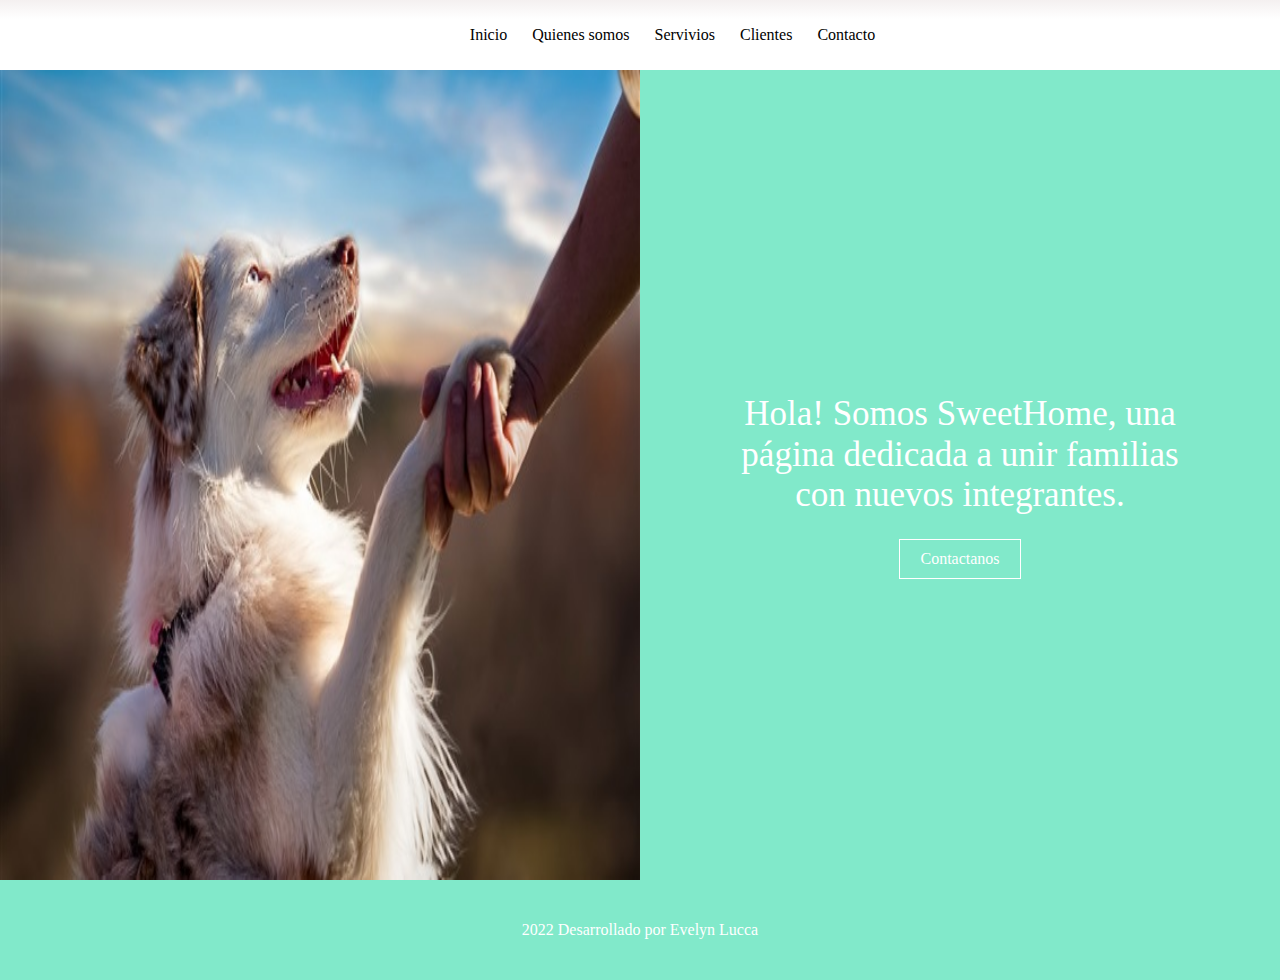
==== index.html @ cc55df83 "first class" ====
<!DOCTYPE html>
<html lang="en">
<head>
    <meta charset="UTF-8">
    <meta http-equiv="X-UA-Compatible" content="IE=edge">
    <meta name="viewport" content="width=device-width, initial-scale=1.0">

    <!--IMPORTAR CSS-->
    <link rel="stylesheet" href="normalize.css">
    <link rel="stylesheet" href="styleNav.css">
    <link rel="stylesheet" href="styleHero.css">
    <link rel="stylesheet" href="styleFooter.css">
    <!---->

    <title>SweetHome</title>
</head>
<body>
    <header>
        <nav class="nav">
            <ul class="nav_ul">
                <li>Inicio</li>
                <li>Quienes somos</li>
                <li>Servivios</li>
                <li>Clientes</li>
                <li>Contacto</li>
            </ul>
        </nav>
    </header>

    <main>
        <div class="heroContainer">
            <div class="hero_img">
                <img src="./img/heroImg.jpg" alt="">
            </div>

            <div class="hero_h1">
                <h1>Hola! Somos SweetHome, una página dedicada a unir familias con nuevos integrantes. </h1>
                <button>
                    <a href="http://" target="_blank" rel="noopener noreferrer">Contactanos</a>
                </button>
            </div>
        </div>
    </main>

    <footer>
        <p>2022 Desarrollado por Evelyn Lucca</p>
    </footer>
</body>
</html>
---- styleNav.css ----
.nav{
    width: 100%;
    height: 70px;
    background: rgb(244, 240, 240);
    background: linear-gradient(180deg, rgba(244, 240, 240, 1) 0%, rgba(255, 255, 255, 1) 27%);
    display: flex;
    align-items: center;
    justify-content: center;
}

.nav .nav_ul{
    list-style: none;
    display: flex;
}
.nav .nav_ul li{
    margin-left: 25px;
    transition: all 0.5s;

}
.nav .nav_ul li:hover{
    color: lightskyblue;
    cursor: pointer;
}
---- styleHero.css ----
.heroContainer{
    display: flex;
    height: 90vh;
}

.heroContainer .hero_img{
    width: 50%;
    height: 100%;
}

.heroContainer .hero_img img{
    width: 100%;
    height: 100%;
}

.heroContainer .hero_h1{
    width: 50%;
    display: flex;
    flex-direction: column;
    align-items: center;
    justify-content: center;
    background-color:rgb(129, 233, 202);
    color: white;
}

.heroContainer .hero_h1 h1{
    width: 75%;
    font-weight: 200;
    font-size: 35px;
    text-align: center;
}
.heroContainer .hero_h1 button{
    background-color: transparent;
    padding: 10px 20px;
    border: none;
    border: 1px solid white;
    transition: all 0.5s;
    cursor:pointer;
}

.heroContainer .hero_h1 button:hover{
    background-color: rgba(255, 255, 255, 0.251);
}

.heroContainer .hero_h1 button a{
    text-decoration: none;
    color: white;
}
---- styleFooter.css ----
footer{
    background-color: rgb(129, 233, 202);
    width: 100%;
    height: 100px;
    position: relative;
    bottom: 0;
    display: flex;
    align-items: center;
    justify-content: center;
    color: rgb(255, 255, 255);

}
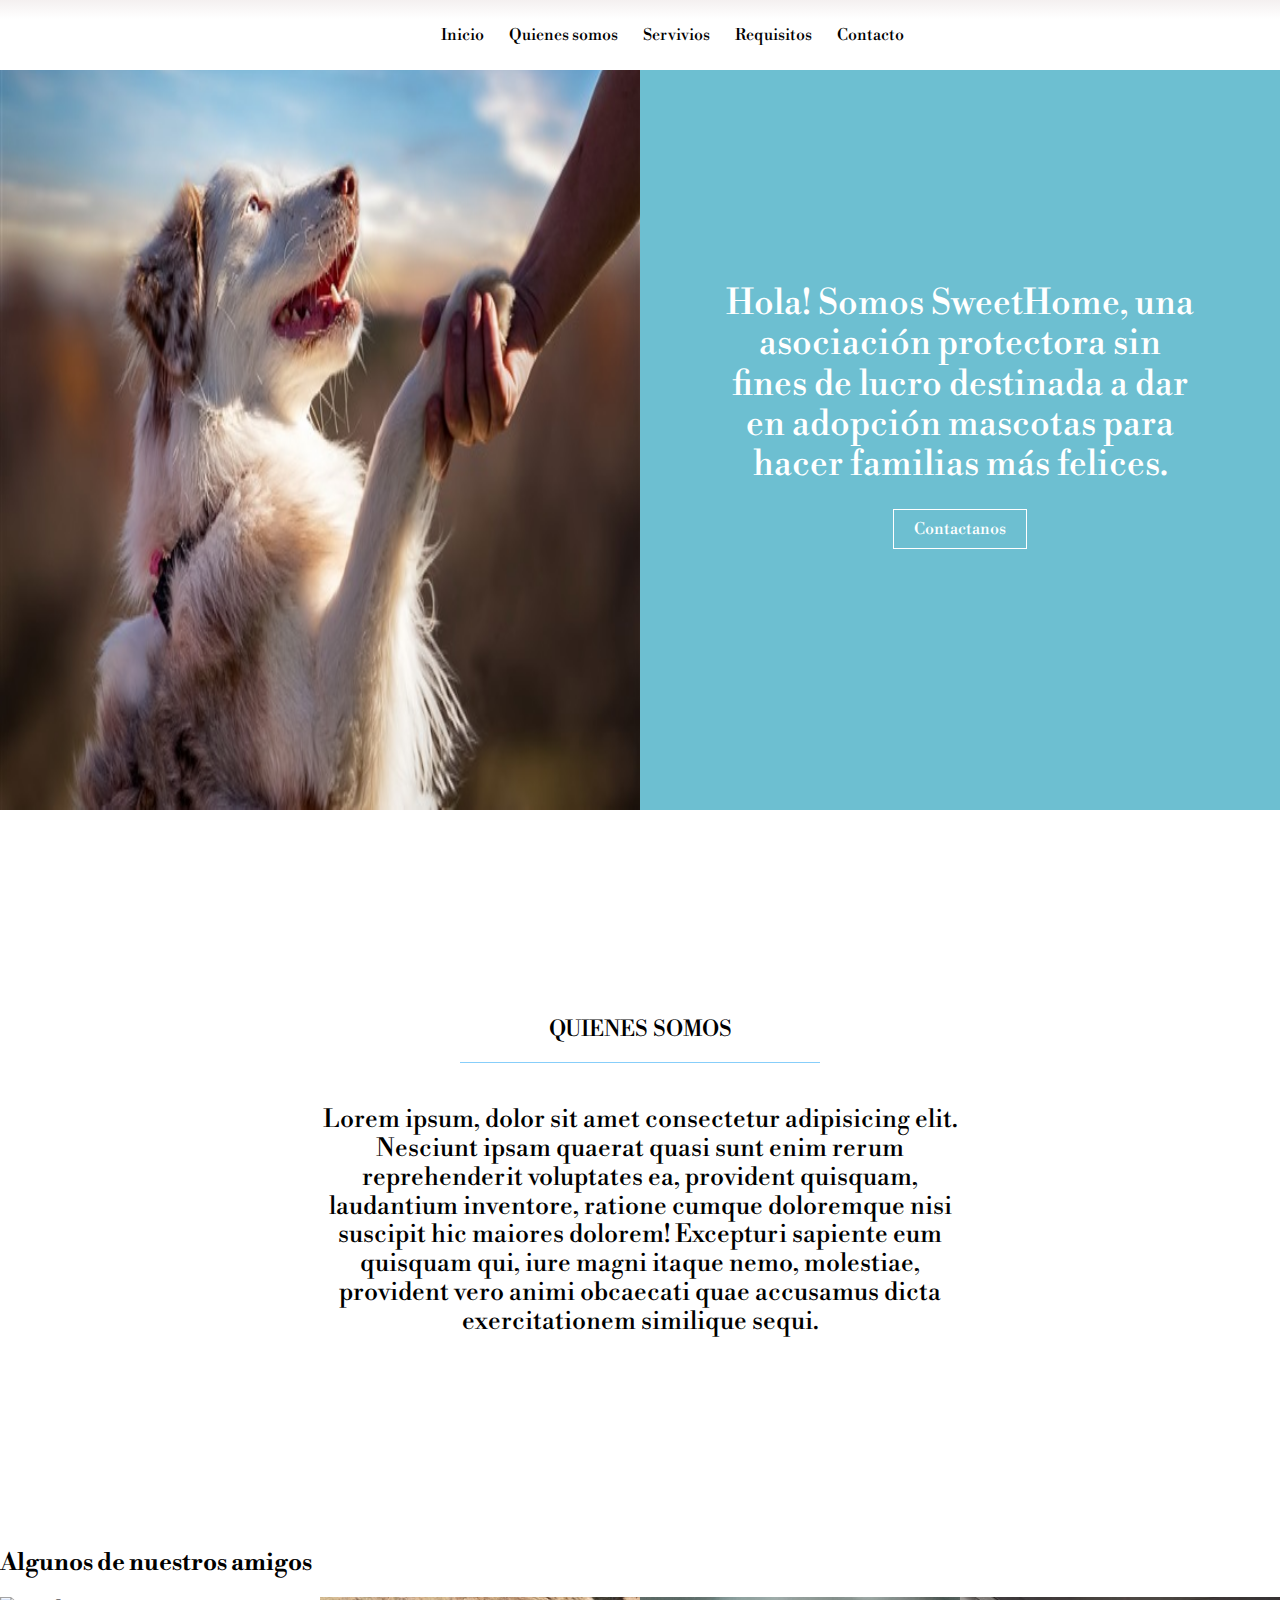
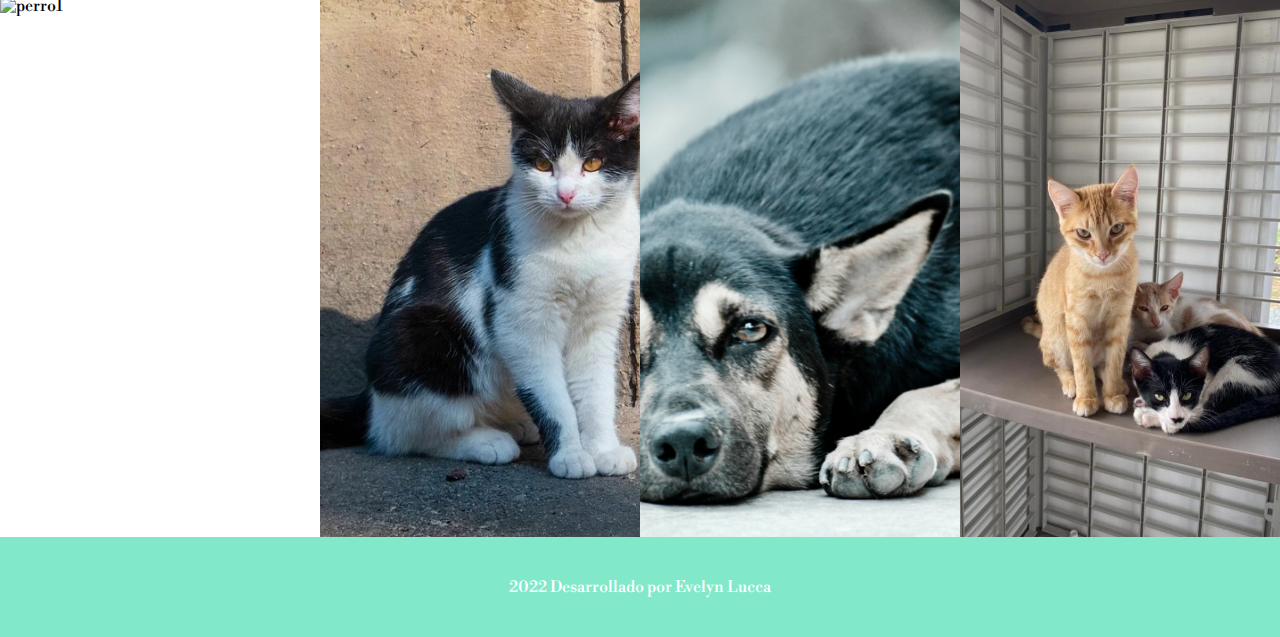
==== commit 397f6539: "class 2" ====
--- a/index.html
+++ b/index.html
@@ -1,49 +1,93 @@
 <!DOCTYPE html>
 <html lang="en">
-<head>
-    <meta charset="UTF-8">
-    <meta http-equiv="X-UA-Compatible" content="IE=edge">
-    <meta name="viewport" content="width=device-width, initial-scale=1.0">
+  <head>
+    <meta charset="UTF-8" />
+    <meta http-equiv="X-UA-Compatible" content="IE=edge" />
+    <meta name="viewport" content="width=device-width, initial-scale=1.0" />
 
     <!--IMPORTAR CSS-->
-    <link rel="stylesheet" href="normalize.css">
-    <link rel="stylesheet" href="styleNav.css">
-    <link rel="stylesheet" href="styleHero.css">
-    <link rel="stylesheet" href="styleFooter.css">
+    <link rel="stylesheet" href="normalize.css" />
+    <link rel="stylesheet" href="styleNav.css" />
+    <link rel="stylesheet" href="styleHero.css" />
+    <link rel="stylesheet" href="styleFooter.css" />
+    <link rel="stylesheet" href="styleQuienesSomos.css"/>
+    <link rel="stylesheet" href="styleSectionMascotas.css">
     <!---->
 
+    <!-- IMPORTAR FUENTE -->
+    <link rel="preconnect" href="https://fonts.googleapis.com">
+    <link rel="preconnect" href="https://fonts.gstatic.com" crossorigin>
+    <link href="https://fonts.googleapis.com/css2?family=Lato:wght@100&family=Libre+Bodoni:ital,wght@0,400;0,500;1,400&family=Roboto:wght@100&display=swap" rel="stylesheet">
+    <!---->
     <title>SweetHome</title>
-</head>
-<body>
+  </head>
+  <body>
     <header>
-        <nav class="nav">
-            <ul class="nav_ul">
-                <li>Inicio</li>
-                <li>Quienes somos</li>
-                <li>Servivios</li>
-                <li>Clientes</li>
-                <li>Contacto</li>
-            </ul>
-        </nav>
+      <nav class="nav">
+        <ul class="nav_ul">
+          <li><a href="#inicio">Inicio</a></li>
+          <li><a href="#quienes_somos">Quienes somos</a></li>
+          <li><a href="">Servivios</a></li>
+          <li><a href="">Requisitos</a> </li>
+          <li><a href="">Contacto</a> </li>
+        </ul>
+      </nav>
     </header>
 
     <main>
+      <section id="inicio">
         <div class="heroContainer">
-            <div class="hero_img">
-                <img src="./img/heroImg.jpg" alt="">
+          <div class="hero_img">
+            <img src="./img/heroImg.jpg" alt="" />
+          </div>
+
+          <div class="hero_h1">
+            <h1>
+              Hola! Somos SweetHome, una asociación protectora sin fines de
+              lucro destinada a dar en adopción mascotas para hacer familias más
+              felices.
+            </h1>
+
+            <a href="http://" target="_blank" rel="noopener noreferrer"
+              >Contactanos</a
+            >
+          </div>
+        </div>
+      </section>
+
+      <section id="quienes_somos">
+        <div>
+            <div class="h2">
+               <h2>Quienes somos</h2>
             </div>
-
-            <div class="hero_h1">
-                <h1>Hola! Somos SweetHome, una página dedicada a unir familias con nuevos integrantes. </h1>
-                <button>
-                    <a href="http://" target="_blank" rel="noopener noreferrer">Contactanos</a>
-                </button>
-            </div>
+          <p>
+            Lorem ipsum, dolor sit amet consectetur adipisicing elit. Nesciunt
+            ipsam quaerat quasi sunt enim rerum reprehenderit voluptates ea,
+            provident quisquam, laudantium inventore, ratione cumque doloremque
+            nisi suscipit hic maiores dolorem! Excepturi sapiente eum quisquam
+            qui, iure magni itaque nemo, molestiae, provident vero animi
+            obcaecati quae accusamus dicta exercitationem similique sequi.
+          </p>
         </div>
+      </section>
+      
+      <section id="img">
+        <div>
+          <h2>Algunos de nuestros amigos</h2>
+        </div>
+        <div class="div_img">
+          <img src="./img/perro1.png" alt="perro1">
+          <img src="./img/gato.jpg" alt="gato1">
+          <img src="./img/perro5.png" alt="perro2">
+          <img src="img/gatos.jpeg" alt="gato2">
+        </div>
+       
+      </section>
+      
     </main>
 
     <footer>
-        <p>2022 Desarrollado por Evelyn Lucca</p>
+      <p>2022 Desarrollado por Evelyn Lucca</p>
     </footer>
-</body>
-</html>+  </body>
+</html>
--- a/styleNav.css
+++ b/styleNav.css
@@ -6,6 +6,8 @@
     display: flex;
     align-items: center;
     justify-content: center;
+    position: fixed;
+    top: 0;
 }
 
 .nav .nav_ul{
@@ -14,10 +16,17 @@
 }
 .nav .nav_ul li{
     margin-left: 25px;
-    transition: all 0.5s;
 
 }
-.nav .nav_ul li:hover{
+
+.nav .nav_ul li a{
+    text-decoration: none;
+    color: inherit;
+    transition: all 0.5s;
+}
+
+.nav .nav_ul li a:hover{
+    font-size: 20px;
     color: lightskyblue;
     cursor: pointer;
 }--- a/styleHero.css
+++ b/styleHero.css
@@ -19,7 +19,7 @@
     flex-direction: column;
     align-items: center;
     justify-content: center;
-    background-color:rgb(129, 233, 202);
+    background-color:rgb(109, 191, 209);
     color: white;
 }
 
@@ -29,20 +29,30 @@
     font-size: 35px;
     text-align: center;
 }
-.heroContainer .hero_h1 button{
+/* .heroContainer .hero_h1 button{
     background-color: transparent;
     padding: 10px 20px;
     border: none;
     border: 1px solid white;
     transition: all 0.5s;
     cursor:pointer;
+} */
+
+.heroContainer .hero_h1 a:hover{
+    background-color: white;
+    color: rgb(109, 191, 209);
+    box-shadow: 0 12px 16px 0 rgba(0, 0, 0, 0.24),
+    0 17px 50px 0 rgba(0, 0, 0, 0.19);
+
 }
 
-.heroContainer .hero_h1 button:hover{
-    background-color: rgba(255, 255, 255, 0.251);
-}
-
-.heroContainer .hero_h1 button a{
+.heroContainer .hero_h1 a{
     text-decoration: none;
     color: white;
+    background-color: transparent;
+    padding: 10px 20px;
+    border: none;
+    border: 1px solid white;
+    transition: all 0.5s;
+    cursor:pointer;
 }--- a/styleQuienesSomos.css
+++ b/styleQuienesSomos.css
@@ -0,0 +1,34 @@
+#quienes_somos{
+    height: 80vh;
+    width: 100%;
+    display: flex;
+    align-items: center;
+    justify-content: center;
+}
+#quienes_somos div{
+    width: 50%;
+}
+
+#quienes_somos div .h2{
+width: 100%;
+display: flex;
+align-items: center;
+justify-content: center;
+}
+
+
+#quienes_somos div .h2 h2{
+    font-size: 22px;
+    font-weight: 200;
+    text-transform: uppercase;
+    border-bottom: 1px solid lightskyblue;
+    width: 50%;
+    text-align: center;
+    padding: 20px;
+}
+
+#quienes_somos div p{
+    font-size: 25px;
+    text-align: center;
+}
+
--- a/styleSectionMascotas.css
+++ b/styleSectionMascotas.css
@@ -0,0 +1,9 @@
+#img .div_img{
+    width: 100%;
+    height: 60vh;
+    display: flex;
+}
+#img .div_img img{
+    width: 25%;
+    object-fit: cover;
+}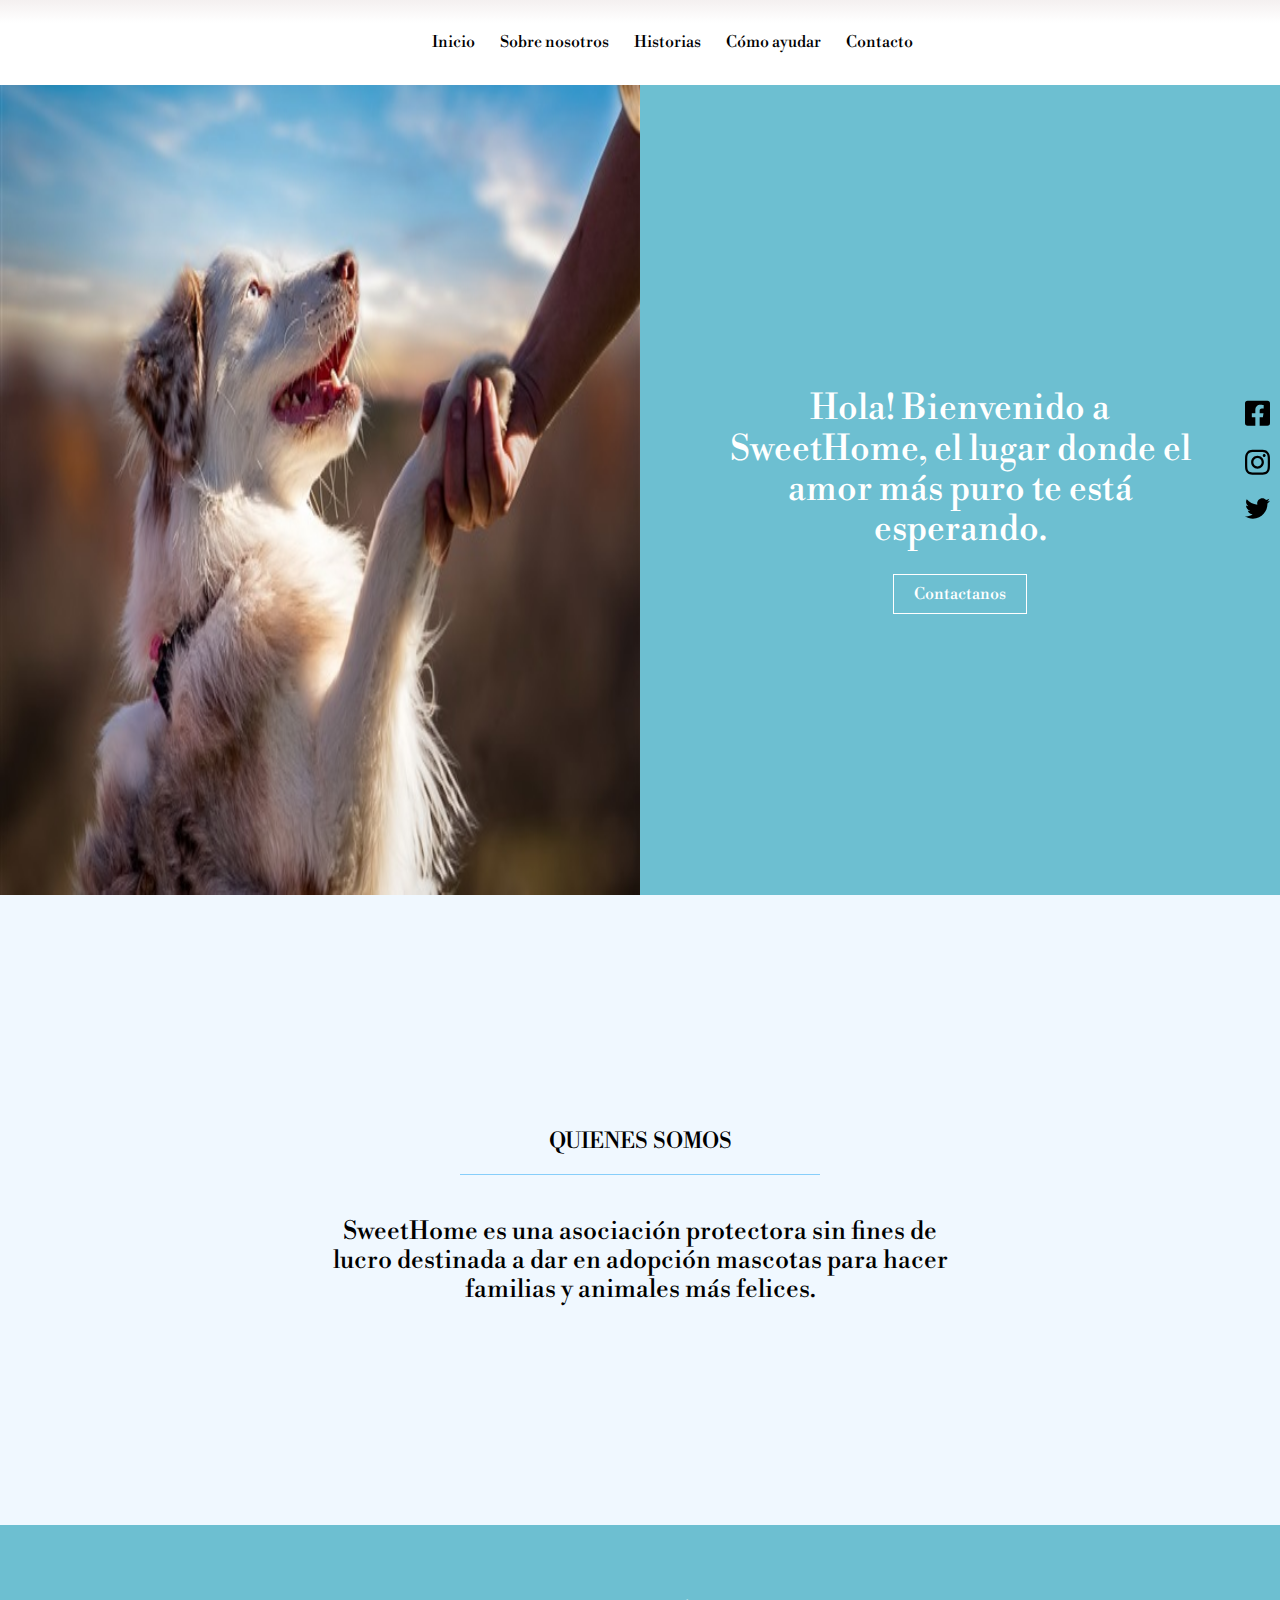
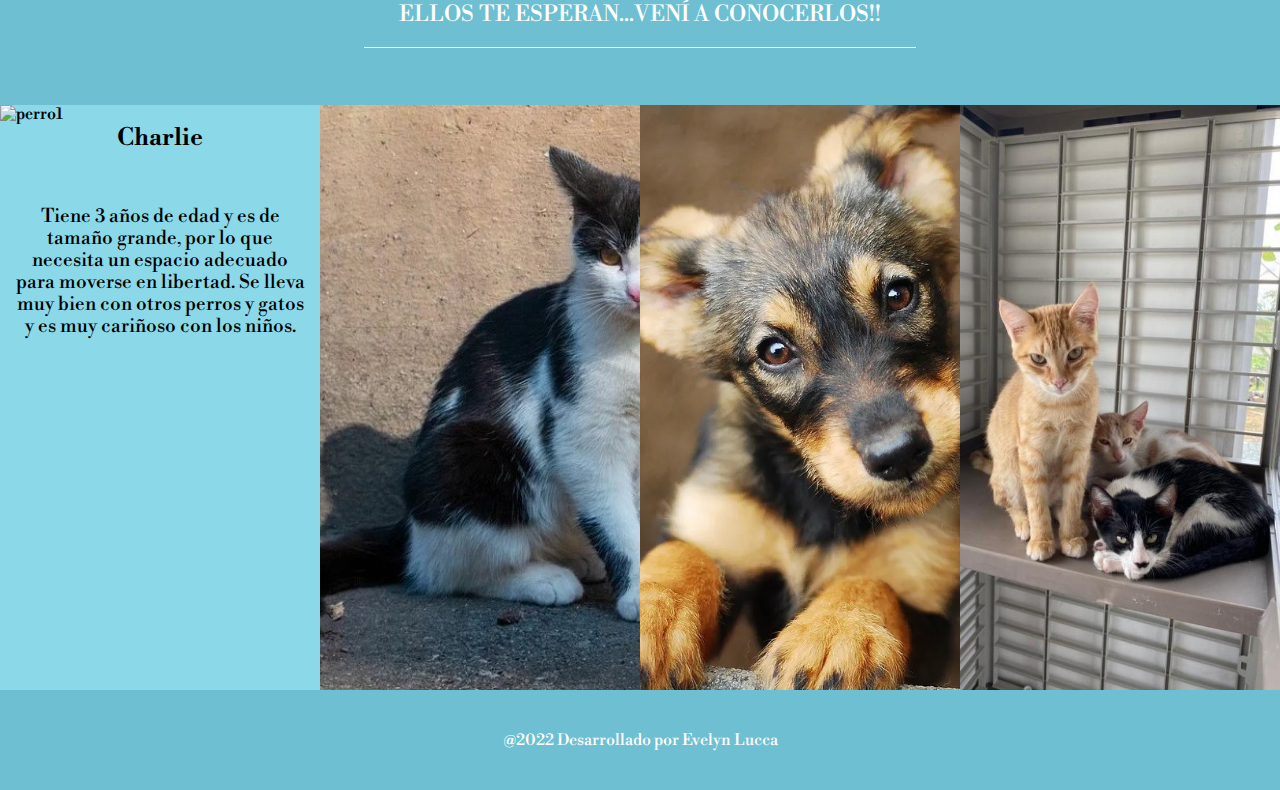
==== commit 45c93576: "responsive home" ====
--- a/index.html
+++ b/index.html
@@ -1,18 +1,25 @@
 <!DOCTYPE html>
-<html lang="en">
+<html lang="es">
   <head>
-    <meta charset="UTF-8" />
-    <meta http-equiv="X-UA-Compatible" content="IE=edge" />
-    <meta name="viewport" content="width=device-width, initial-scale=1.0" />
+    <meta charset="UTF-8" >
+    <meta http-equiv="X-UA-Compatible" content="IE=edge">
+    <meta name="viewport" content="width=device-width, initial-scale=1.0">
 
     <!--IMPORTAR CSS-->
-    <link rel="stylesheet" href="normalize.css" />
-    <link rel="stylesheet" href="styleNav.css" />
-    <link rel="stylesheet" href="styleHero.css" />
-    <link rel="stylesheet" href="styleFooter.css" />
-    <link rel="stylesheet" href="styleQuienesSomos.css"/>
-    <link rel="stylesheet" href="styleSectionMascotas.css">
-    <!---->
+    <link rel="stylesheet" href="./Styles/normalize.css" >
+    <link rel="stylesheet" href="./Styles/styleNav.css" >
+    <link rel="stylesheet" href="./Styles/styleRedes.css">
+    <link rel="stylesheet" href="./Styles/styleHero.css" >
+    <link rel="stylesheet" href="./Styles/styleFooter.css" >
+    <link rel="stylesheet" href="./Styles/styleQuienesSomos.css">
+    <link rel="stylesheet" href="./Styles/styleSectionImg.css">
+    <link rel="stylesheet" href="./Styles/styleSectionRequisitos.css">
+
+        <!--LINK FAVICON-->
+    <link rel="shortcut icon" href="./img/icono.png" type="image/x-icon">
+
+    <!--FONT AWESOME-->
+    <script src="https://kit.fontawesome.com/55575aacf2.js" crossorigin="anonymous"></script>
 
     <!-- IMPORTAR FUENTE -->
     <link rel="preconnect" href="https://fonts.googleapis.com">
@@ -21,73 +28,117 @@
     <!---->
     <title>SweetHome</title>
   </head>
+
   <body>
     <header>
       <nav class="nav">
         <ul class="nav_ul">
           <li><a href="#inicio">Inicio</a></li>
-          <li><a href="#quienes_somos">Quienes somos</a></li>
-          <li><a href="">Servivios</a></li>
-          <li><a href="">Requisitos</a> </li>
-          <li><a href="">Contacto</a> </li>
+          <li><a href="#quienes_somos">Sobre nosotros</a></li>
+          <li><a href="historias.html">Historias</a></li>
+          <li><a href="historias.html#como_ayudar">Cómo ayudar</a> </li>
+          <li><a href="contacto.html">Contacto</a> </li>
         </ul>
       </nav>
     </header>
 
     <main>
+      <div class="redes">
+        <div class="facebook">
+          <h3>facebook</h3>
+          <svg xmlns="http://www.w3.org/2000/svg" viewBox="0 0 448 512"><!--! Font Awesome Pro 6.1.1 by @fontawesome - https://fontawesome.com License - https://fontawesome.com/license (Commercial License) Copyright 2022 Fonticons, Inc. --><path d="M400 32H48A48 48 0 0 0 0 80v352a48 48 0 0 0 48 48h137.25V327.69h-63V256h63v-54.64c0-62.15 37-96.48 93.67-96.48 27.14 0 55.52 4.84 55.52 4.84v61h-31.27c-30.81 0-40.42 19.12-40.42 38.73V256h68.78l-11 71.69h-57.78V480H400a48 48 0 0 0 48-48V80a48 48 0 0 0-48-48z"/></svg>
+        </div>
+        <div class="instagram">
+          <h3>instagram</h3>
+          <svg xmlns="http://www.w3.org/2000/svg" viewBox="0 0 448 512"><!--! Font Awesome Pro 6.1.1 by @fontawesome - https://fontawesome.com License - https://fontawesome.com/license (Commercial License) Copyright 2022 Fonticons, Inc. --><path d="M224.1 141c-63.6 0-114.9 51.3-114.9 114.9s51.3 114.9 114.9 114.9S339 319.5 339 255.9 287.7 141 224.1 141zm0 189.6c-41.1 0-74.7-33.5-74.7-74.7s33.5-74.7 74.7-74.7 74.7 33.5 74.7 74.7-33.6 74.7-74.7 74.7zm146.4-194.3c0 14.9-12 26.8-26.8 26.8-14.9 0-26.8-12-26.8-26.8s12-26.8 26.8-26.8 26.8 12 26.8 26.8zm76.1 27.2c-1.7-35.9-9.9-67.7-36.2-93.9-26.2-26.2-58-34.4-93.9-36.2-37-2.1-147.9-2.1-184.9 0-35.8 1.7-67.6 9.9-93.9 36.1s-34.4 58-36.2 93.9c-2.1 37-2.1 147.9 0 184.9 1.7 35.9 9.9 67.7 36.2 93.9s58 34.4 93.9 36.2c37 2.1 147.9 2.1 184.9 0 35.9-1.7 67.7-9.9 93.9-36.2 26.2-26.2 34.4-58 36.2-93.9 2.1-37 2.1-147.8 0-184.8zM398.8 388c-7.8 19.6-22.9 34.7-42.6 42.6-29.5 11.7-99.5 9-132.1 9s-102.7 2.6-132.1-9c-19.6-7.8-34.7-22.9-42.6-42.6-11.7-29.5-9-99.5-9-132.1s-2.6-102.7 9-132.1c7.8-19.6 22.9-34.7 42.6-42.6 29.5-11.7 99.5-9 132.1-9s102.7-2.6 132.1 9c19.6 7.8 34.7 22.9 42.6 42.6 11.7 29.5 9 99.5 9 132.1s2.7 102.7-9 132.1z"/></svg>
+        </div>
+        <div class="twitter">
+          <h3>twitter</h3>
+          <svg xmlns="http://www.w3.org/2000/svg" viewBox="0 0 512 512"><!--! Font Awesome Pro 6.1.1 by @fontawesome - https://fontawesome.com License - https://fontawesome.com/license (Commercial License) Copyright 2022 Fonticons, Inc. --><path d="M459.37 151.716c.325 4.548.325 9.097.325 13.645 0 138.72-105.583 298.558-298.558 298.558-59.452 0-114.68-17.219-161.137-47.106 8.447.974 16.568 1.299 25.34 1.299 49.055 0 94.213-16.568 130.274-44.832-46.132-.975-84.792-31.188-98.112-72.772 6.498.974 12.995 1.624 19.818 1.624 9.421 0 18.843-1.3 27.614-3.573-48.081-9.747-84.143-51.98-84.143-102.985v-1.299c13.969 7.797 30.214 12.67 47.431 13.319-28.264-18.843-46.781-51.005-46.781-87.391 0-19.492 5.197-37.36 14.294-52.954 51.655 63.675 129.3 105.258 216.365 109.807-1.624-7.797-2.599-15.918-2.599-24.04 0-57.828 46.782-104.934 104.934-104.934 30.213 0 57.502 12.67 76.67 33.137 23.715-4.548 46.456-13.32 66.599-25.34-7.798 24.366-24.366 44.833-46.132 57.827 21.117-2.273 41.584-8.122 60.426-16.243-14.292 20.791-32.161 39.308-52.628 54.253z"/></svg>
+        </div>
+      </div>
+
       <section id="inicio">
         <div class="heroContainer">
           <div class="hero_img">
-            <img src="./img/heroImg.jpg" alt="" />
+            <img src="./img/heroImg.jpg" alt="" >
           </div>
 
-          <div class="hero_h1">
+        <div class="hero_h1">
             <h1>
-              Hola! Somos SweetHome, una asociación protectora sin fines de
-              lucro destinada a dar en adopción mascotas para hacer familias más
-              felices.
+              Hola! Bienvenido a SweetHome, el lugar donde el amor más puro te está esperando.
             </h1>
-
-            <a href="http://" target="_blank" rel="noopener noreferrer"
-              >Contactanos</a
-            >
-          </div>
+            <a href="http://" target="_blank" rel="noopener noreferrer">Contactanos</a>
+        </div>
         </div>
       </section>
 
       <section id="quienes_somos">
         <div>
             <div class="h2">
-               <h2>Quienes somos</h2>
+              <h2>Quienes somos</h2>
             </div>
-          <p>
-            Lorem ipsum, dolor sit amet consectetur adipisicing elit. Nesciunt
-            ipsam quaerat quasi sunt enim rerum reprehenderit voluptates ea,
-            provident quisquam, laudantium inventore, ratione cumque doloremque
-            nisi suscipit hic maiores dolorem! Excepturi sapiente eum quisquam
-            qui, iure magni itaque nemo, molestiae, provident vero animi
-            obcaecati quae accusamus dicta exercitationem similique sequi.
-          </p>
+            <p>
+            SweetHome es una asociación protectora sin fines de
+            lucro destinada a dar en adopción mascotas para hacer familias y animales más felices. 
+            </p>
         </div>
       </section>
       
       <section id="img">
-        <div>
-          <h2>Algunos de nuestros amigos</h2>
+        <div class="div-img">
+          <h2>Ellos te esperan...vení a conocerlos!!</h2>  
         </div>
+
         <div class="div_img">
-          <img src="./img/perro1.png" alt="perro1">
-          <img src="./img/gato.jpg" alt="gato1">
-          <img src="./img/perro5.png" alt="perro2">
-          <img src="img/gatos.jpeg" alt="gato2">
+
+          <div class="container">
+            <img src="./img/perro1.png" alt="perro1">
+            <div class="text_photos">
+              <h2>Charlie</h2>
+              <img src="./img/perro1.png" alt="perro1">
+              <p>Tiene 3 años de edad y es de tamaño grande, por lo que necesita un espacio adecuado para moverse en libertad. Se lleva muy bien con otros perros y gatos y es muy cariñoso con los niños.</p>
+            </div>
+          </div>
+
+          <div class="container">
+            <img src="./img/gato.jpg" alt="gato1">
+            <div class="text_photos">
+              <h2>Lola</h2>
+              <img src="./img/gato.jpg" alt="gato1">
+              <p>Llegó al refugio perdida, atraída por el alimento y la compañía. Tiene aproximadamente 2 años, está esterilizada y acepta los mimos de todos los que la acarician sin problemas.</p>
+            </div>
+          </div>
+
+          <div class="container">
+            <img src="./img/perro2.jpg" alt="perro2">
+            <div class="text_photos">
+              <h2>Betún</h2>
+              <img src="./img/perro2.jpg">
+              <p>Es un cachorro juguetón y cariñoso, de tamaño mediano(en su adultez), que se lleva muy bien con otros animales. Necesita una cirugía en su patita trasera(no urgente, pero necesaria)que estamos gestionando actualmente.</p>
+            </div>
+          </div>
+
+          <div class="container">
+            <img src="img/gatos.jpeg" alt="gato2">
+            <div class="text_photos">
+              <h2>Tati, Mía y Teo</h2>
+              <img src="./img/gatos.jpeg" alt="gatos2">
+              <p>Ellos son tres hermanitos que fueron traídos al refugio por el hijo de su dueña, que por problemas de salud ya no podía hacerse cargo de ellos. Están acostumbrados a estar acompañados, son mimosos y les gusta mantenerse relativamente juntos.</p>
+            </div>
+          </div>
+          <!-- <img src="./img/gato.jpg" alt="gato1">
+          <img src="./img/perro2.jpg" alt="perro2">
+          <img src="img/gatos.jpeg" alt="gato2"> -->
         </div>
-       
-      </section>
-      
+      </section> 
+
     </main>
 
     <footer>
-      <p>2022 Desarrollado por Evelyn Lucca</p>
+      <p>@2022 Desarrollado por Evelyn Lucca</p>
     </footer>
   </body>
 </html>
+
+
--- a/Styles/styleNav.css
+++ b/Styles/styleNav.css
@@ -0,0 +1,33 @@
+.nav{
+    z-index: 9999999;
+    width: 100%;
+    height: 85px;
+    background: rgb(244, 240, 240);
+    background: linear-gradient(180deg, rgba(244, 240, 240, 1) 0%, rgba(255, 255, 255, 1) 27%);
+    display: flex;
+    align-items: center;
+    justify-content: center;
+    position: fixed;
+    top: 0;
+}
+
+.nav .nav_ul{
+    list-style: none;
+    display: flex;
+}
+.nav .nav_ul li{
+    margin-left: 25px;
+
+}
+
+.nav .nav_ul li a{
+    text-decoration: none;
+    color: inherit;
+    transition: all 0.5s;
+    }
+
+.nav .nav_ul li a:hover{
+    font-size: 20px;
+    color: lightskyblue;
+    cursor: pointer;
+}--- a/Styles/styleRedes.css
+++ b/Styles/styleRedes.css
@@ -0,0 +1,30 @@
+.redes{
+    width: 25px;
+    display: flex;
+    flex-direction: column;
+    position: fixed;
+    top: calc(50% - 71px);
+    right: 10px;
+    z-index: 2
+}
+
+.redes div{
+    display: flex;
+    position: relative;
+    margin-top: 20px;
+}
+
+.redes div h3{
+    position: absolute;
+    justify-self: center;
+    margin: 0;
+    left: 300px;
+}
+
+.redes div svg:hover{
+    cursor: pointer;
+}
+
+.redes div h3::first-letter{
+    text-transform: uppercase;
+}--- a/Styles/styleHero.css
+++ b/Styles/styleHero.css
@@ -0,0 +1,98 @@
+#inicio {
+    margin-top: 85px;
+}
+
+.heroContainer{
+    display: flex;
+    height: 90vh;
+}
+
+.heroContainer .hero_img{
+    width: 50%;
+    height: 100%;
+}
+
+.heroContainer .hero_img img{
+    width: 100%;
+    height: 100%;
+}
+
+.heroContainer .hero_h1{
+    width: 50%;
+    display: flex;
+    flex-direction: column;
+    align-items: center;
+    justify-content: center;
+    background-color:rgb(109, 191, 209);
+    color: white;
+}
+
+.heroContainer .hero_h1 h1{
+    width: 75%;
+    font-weight: 200;
+    font-size: 35px;
+    text-align: center;
+}
+/* .heroContainer .hero_h1 button{
+    background-color: transparent;
+    padding: 10px 20px;
+    border: none;
+    border: 1px solid white;
+    transition: all 0.5s;
+    cursor:pointer;
+} */
+
+.heroContainer .hero_h1 a:hover{
+    background-color: white;
+    color: rgb(109, 191, 209);
+    box-shadow: 0 12px 16px 0 rgba(0, 0, 0, 0.24),
+    0 17px 50px 0 rgba(0, 0, 0, 0.19);
+
+}
+
+.heroContainer .hero_h1 a{
+    text-decoration: none;
+    color: white;
+    background-color: transparent;
+    padding: 10px 20px;
+    border: none;
+    border: 1px solid white;
+    transition: all 0.5s;
+    cursor:pointer;
+}
+
+@media only screen and (max-width: 768px){
+    .heroContainer{
+        height: 70vh;
+    }
+}
+
+@media only screen and (max-width: 600px) {
+    .heroContainer{
+        height: 82vh;
+        width: 100%;
+        flex-direction: column;
+    }
+
+    .heroContainer .hero_img {
+        width: 100%;
+        height: 70%;
+    }
+
+    .heroContainer .hero_h1{
+        width: 100%;
+        height: 30%;
+        flex-direction: row;
+    }
+
+    .heroContainer .hero_h1 h1 {
+        font-size: 18px;
+        padding: 0px 15px;
+    }
+
+    .heroContainer .hero_h1 a{
+        font-size: 14px;
+        padding: 10px 10px;
+        margin-right: 15px;
+    }
+}--- a/Styles/styleFooter.css
+++ b/Styles/styleFooter.css
@@ -0,0 +1,12 @@
+footer{
+
+    width: 100%;
+    height: 100px;
+    position: relative;
+    bottom: 0;
+    display: flex;
+    align-items: center;
+    justify-content: center;
+    color: white;
+    background-color:rgb(109, 191, 209);
+}--- a/Styles/styleQuienesSomos.css
+++ b/Styles/styleQuienesSomos.css
@@ -0,0 +1,47 @@
+#quienes_somos{
+    height: 70vh;
+    width: 100%;
+    display: flex;
+    align-items: center;
+    justify-content: center;
+}
+
+#quienes_somos div{
+    width: 50%;
+}
+
+#quienes_somos div .h2{
+width: 100%;
+display: flex;
+align-items: center;
+justify-content: center;
+}
+
+#quienes_somos div .h2 h2{
+    font-size: 22px;
+    font-weight: 200;
+    text-transform: uppercase;
+    border-bottom: 1px solid lightskyblue;
+    width: 50%;
+    text-align: center;
+    padding: 20px;
+}
+
+#quienes_somos div p{
+    font-size: 25px;
+    text-align: center;
+}
+
+@media only screen and (max-width: 600px){
+    #quienes_somos div {
+        width: 80%;
+    }
+
+    #quienes_somos div .h2 h2{
+        font-size: 18px;
+    }
+
+    #quienes_somos div p {
+        font-size: 18px;
+    }
+}--- a/Styles/styleSectionImg.css
+++ b/Styles/styleSectionImg.css
@@ -0,0 +1,97 @@
+#img .div_img{
+    width: 100%;
+    height: 65vh;
+    display: flex;
+}
+
+#img .div_img .container{
+    min-width: 25%;
+    position: relative;
+    display: flex;
+    overflow: hidden;
+}
+
+#img .div_img .container img {
+    width: 100%;
+    height: 100%;
+    object-fit: cover;
+    position: absolute;
+    top: 0;
+}
+
+#img .div_img .container img:hover {
+    opacity: 0;
+}
+
+#img .div_img .container .text_photos {
+    position: absolute;
+    width: 100%;
+    height: 100%;
+    background-color: rgb(139, 216, 233);;
+    z-index: -10;
+}
+
+#img .div_img .container .text_photos h2{
+    text-align: center;
+}
+
+#img .div_img .container .text_photos img{
+    opacity: 0.4;
+}
+
+#img .div_img .container .text_photos p{
+    text-align: center;
+    font-size: 19px;
+    position: absolute;
+    padding: 15px;
+
+}
+
+#img .div-img{
+    width: 100%;
+    height: 20vh;
+    display: flex;
+    align-items: center;
+    justify-content: center;
+    background-color: rgb(109, 191, 209);
+}
+#img .div-img h2{
+    font-size: 22px;
+    font-weight: 200;
+    text-transform: uppercase;
+    border-bottom: 1px solid white;
+    width: 40%;
+    text-align: center;
+    padding: 20px;
+    color: white;
+}
+
+@media only screen and (max-width: 768px){
+    #img .div_img{
+        overflow: scroll;
+    }
+
+    #img .div_img .container{
+        min-width: 50%;
+    }
+}
+
+@media only screen and (max-width: 600px){
+    #img .div-img h2{
+        width: 70%;
+        padding: 15px;
+        font-size: 18px;
+    }
+
+    #img .div_img{
+        height: 50vh;
+    }
+
+    #img .div_img .container .text_photos h2{
+        font-size: 18px;
+    }
+
+    #img .div_img .container .text_photos p{
+        font-size: 15px;
+    }
+}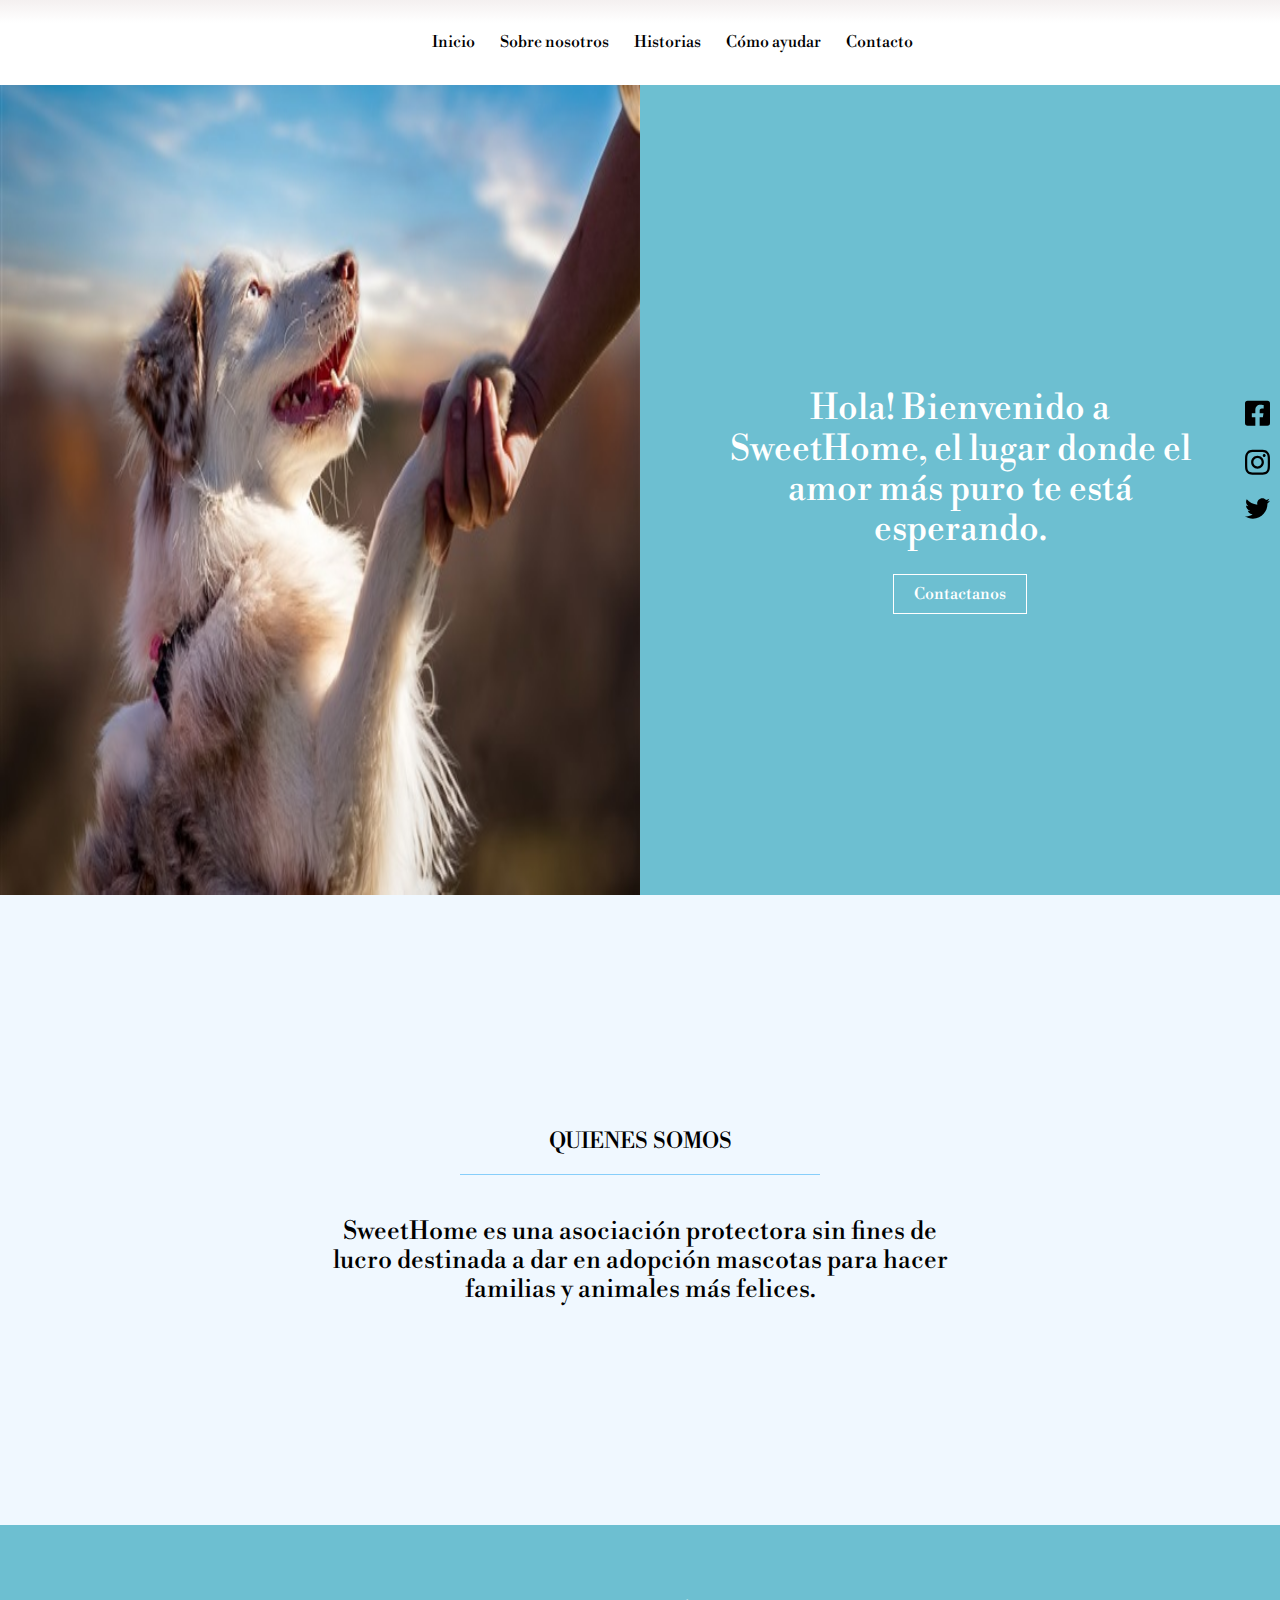
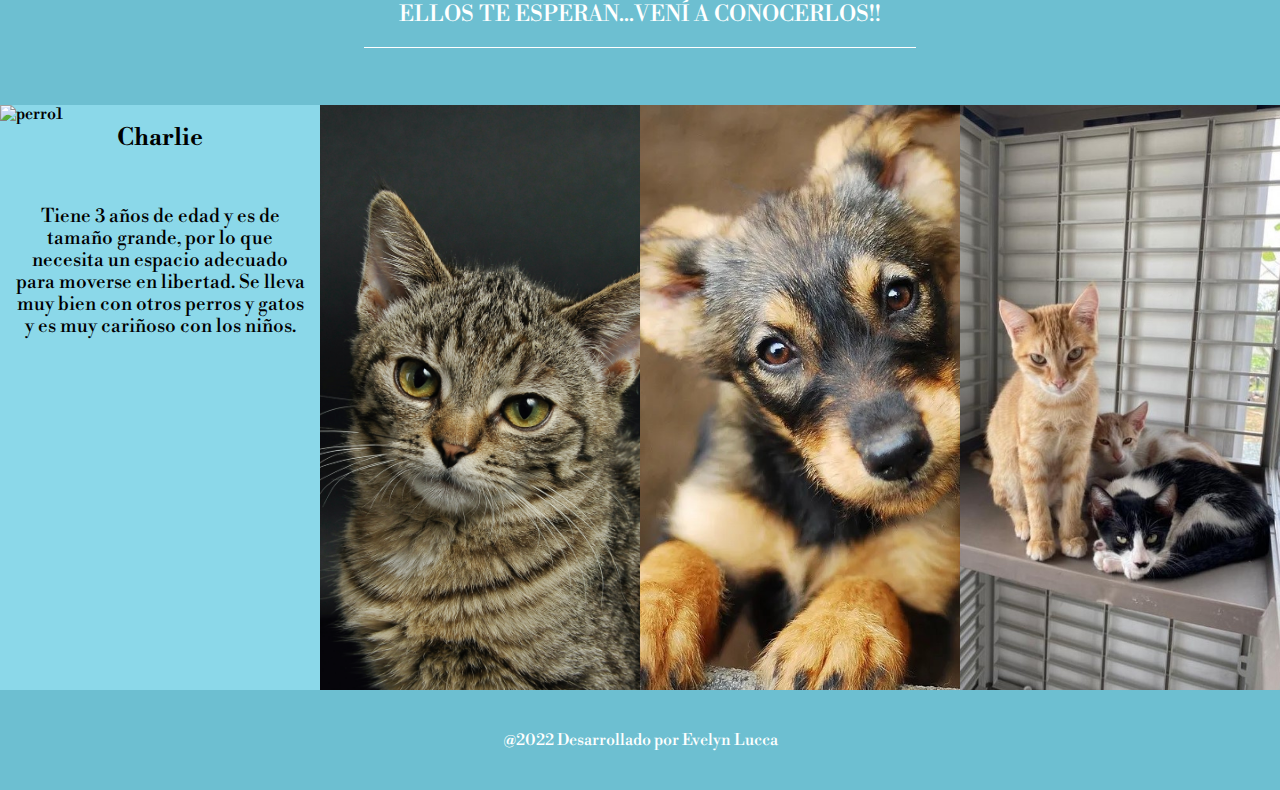
==== commit e2bacdda: "cambio de imagen gato" ====
--- a/index.html
+++ b/index.html
@@ -102,11 +102,11 @@
           </div>
 
           <div class="container">
-            <img src="./img/gato.jpg" alt="gato1">
+            <img src="./img/gatitoo1.jpg" alt="gato1">
             <div class="text_photos">
-              <h2>Lola</h2>
-              <img src="./img/gato.jpg" alt="gato1">
-              <p>Llegó al refugio perdida, atraída por el alimento y la compañía. Tiene aproximadamente 2 años, está esterilizada y acepta los mimos de todos los que la acarician sin problemas.</p>
+              <h2>Lolo</h2>
+              <img src="./img/gatitoo1.jpg" alt="gato1">
+              <p>Llegó al refugio perdida, atraído por el alimento y la compañía. Tiene aproximadamente 7 meses y acepta los mimos de todos los que la acarician sin problemas.</p>
             </div>
           </div>
 
--- a/Styles/styleNav.css
+++ b/Styles/styleNav.css
@@ -30,4 +30,28 @@
     font-size: 20px;
     color: lightskyblue;
     cursor: pointer;
+}
+
+@media only screen and (max-width: 768px){
+    .nav .nav_ul{
+        width: 75%;
+        padding: 0;
+        justify-content: space-around;
+    }
+
+    .nav .nav_ul li{
+        margin-left: 0;
+    }
+}
+
+@media only screen and (max-width: 600px){
+    .nav .nav_ul{
+        width: 100%;
+        padding: 0;
+        justify-content: space-around;
+    }
+    .nav .nav_ul li{
+        font-size: 13px;
+        margin-left: 0;
+    }
 }--- a/Styles/styleRedes.css
+++ b/Styles/styleRedes.css
@@ -27,4 +27,10 @@
 
 .redes div h3::first-letter{
     text-transform: uppercase;
+}
+
+@media only screen and (max-width: 600px){
+    .redes{
+        width: 20px;
+    }
 }--- a/Styles/styleHero.css
+++ b/Styles/styleHero.css
@@ -72,11 +72,15 @@
         height: 82vh;
         width: 100%;
         flex-direction: column;
+
     }
 
     .heroContainer .hero_img {
         width: 100%;
-        height: 70%;
+    }
+
+    .heroContainer .hero_img img {
+        object-fit: cover;
     }
 
     .heroContainer .hero_h1{
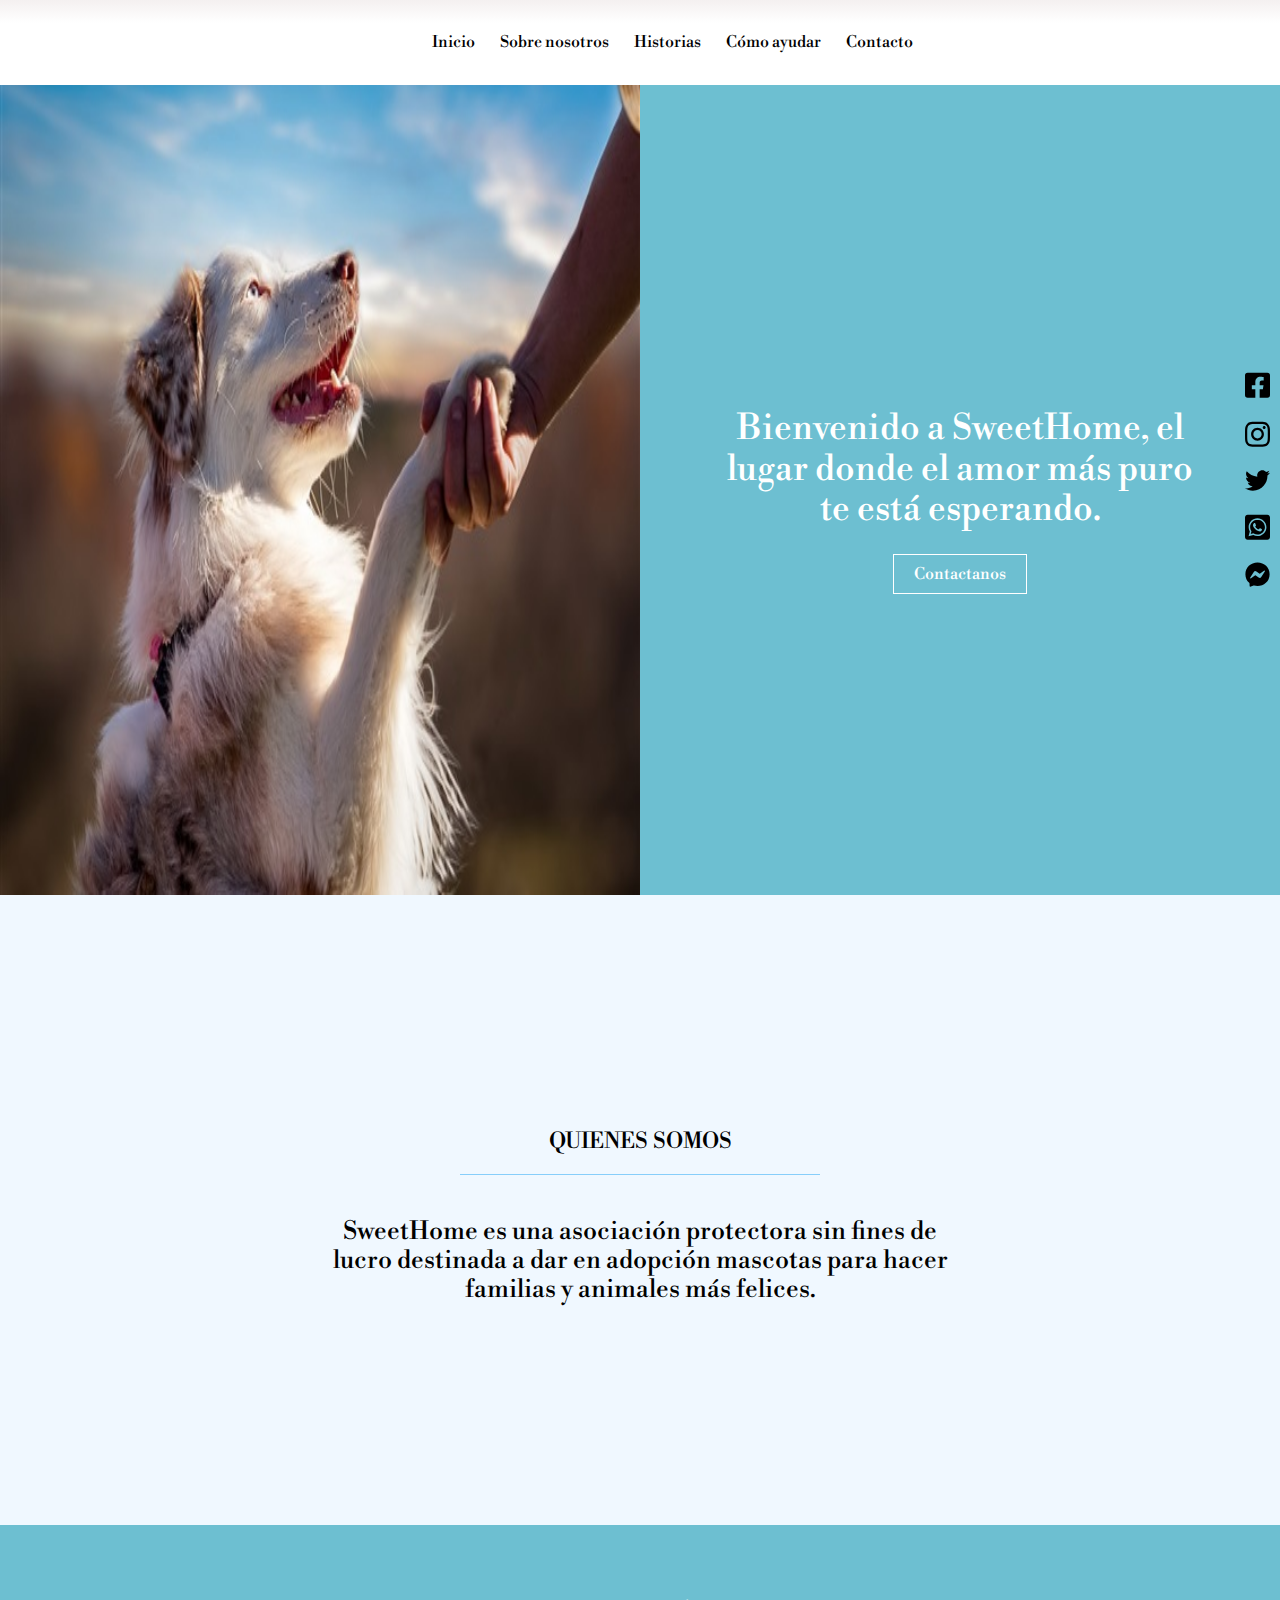
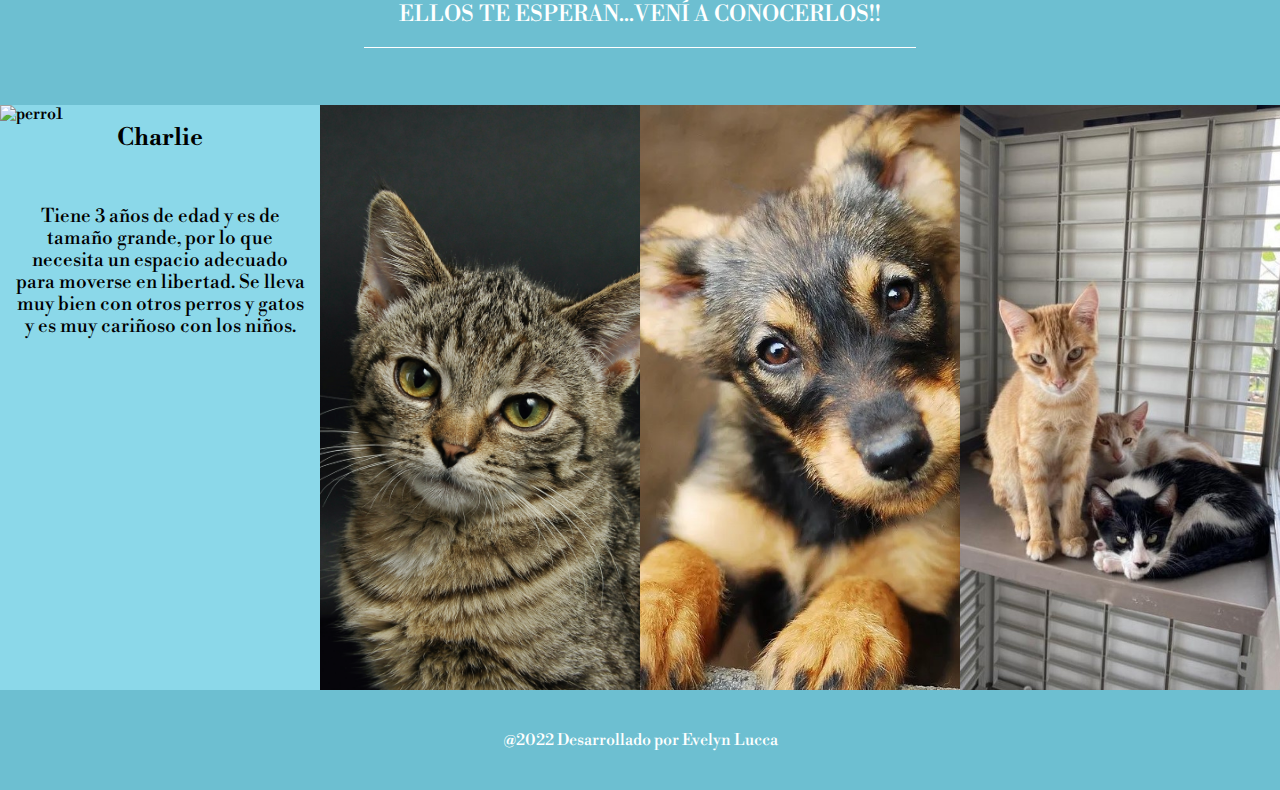
==== commit 63227881: "agregado de redes" ====
--- a/index.html
+++ b/index.html
@@ -13,7 +13,6 @@
     <link rel="stylesheet" href="./Styles/styleFooter.css" >
     <link rel="stylesheet" href="./Styles/styleQuienesSomos.css">
     <link rel="stylesheet" href="./Styles/styleSectionImg.css">
-    <link rel="stylesheet" href="./Styles/styleSectionRequisitos.css">
 
         <!--LINK FAVICON-->
     <link rel="shortcut icon" href="./img/icono.png" type="image/x-icon">
@@ -46,15 +45,23 @@
       <div class="redes">
         <div class="facebook">
           <h3>facebook</h3>
-          <svg xmlns="http://www.w3.org/2000/svg" viewBox="0 0 448 512"><!--! Font Awesome Pro 6.1.1 by @fontawesome - https://fontawesome.com License - https://fontawesome.com/license (Commercial License) Copyright 2022 Fonticons, Inc. --><path d="M400 32H48A48 48 0 0 0 0 80v352a48 48 0 0 0 48 48h137.25V327.69h-63V256h63v-54.64c0-62.15 37-96.48 93.67-96.48 27.14 0 55.52 4.84 55.52 4.84v61h-31.27c-30.81 0-40.42 19.12-40.42 38.73V256h68.78l-11 71.69h-57.78V480H400a48 48 0 0 0 48-48V80a48 48 0 0 0-48-48z"/></svg>
+          <svg xmlns="http://www.w3.org/2000/svg" viewBox="0 0 448 512" class="imagen"><!--! Font Awesome Pro 6.1.1 by @fontawesome - https://fontawesome.com License - https://fontawesome.com/license (Commercial License) Copyright 2022 Fonticons, Inc. --><path d="M400 32H48A48 48 0 0 0 0 80v352a48 48 0 0 0 48 48h137.25V327.69h-63V256h63v-54.64c0-62.15 37-96.48 93.67-96.48 27.14 0 55.52 4.84 55.52 4.84v61h-31.27c-30.81 0-40.42 19.12-40.42 38.73V256h68.78l-11 71.69h-57.78V480H400a48 48 0 0 0 48-48V80a48 48 0 0 0-48-48z"/></svg>
         </div>
         <div class="instagram">
           <h3>instagram</h3>
-          <svg xmlns="http://www.w3.org/2000/svg" viewBox="0 0 448 512"><!--! Font Awesome Pro 6.1.1 by @fontawesome - https://fontawesome.com License - https://fontawesome.com/license (Commercial License) Copyright 2022 Fonticons, Inc. --><path d="M224.1 141c-63.6 0-114.9 51.3-114.9 114.9s51.3 114.9 114.9 114.9S339 319.5 339 255.9 287.7 141 224.1 141zm0 189.6c-41.1 0-74.7-33.5-74.7-74.7s33.5-74.7 74.7-74.7 74.7 33.5 74.7 74.7-33.6 74.7-74.7 74.7zm146.4-194.3c0 14.9-12 26.8-26.8 26.8-14.9 0-26.8-12-26.8-26.8s12-26.8 26.8-26.8 26.8 12 26.8 26.8zm76.1 27.2c-1.7-35.9-9.9-67.7-36.2-93.9-26.2-26.2-58-34.4-93.9-36.2-37-2.1-147.9-2.1-184.9 0-35.8 1.7-67.6 9.9-93.9 36.1s-34.4 58-36.2 93.9c-2.1 37-2.1 147.9 0 184.9 1.7 35.9 9.9 67.7 36.2 93.9s58 34.4 93.9 36.2c37 2.1 147.9 2.1 184.9 0 35.9-1.7 67.7-9.9 93.9-36.2 26.2-26.2 34.4-58 36.2-93.9 2.1-37 2.1-147.8 0-184.8zM398.8 388c-7.8 19.6-22.9 34.7-42.6 42.6-29.5 11.7-99.5 9-132.1 9s-102.7 2.6-132.1-9c-19.6-7.8-34.7-22.9-42.6-42.6-11.7-29.5-9-99.5-9-132.1s-2.6-102.7 9-132.1c7.8-19.6 22.9-34.7 42.6-42.6 29.5-11.7 99.5-9 132.1-9s102.7-2.6 132.1 9c19.6 7.8 34.7 22.9 42.6 42.6 11.7 29.5 9 99.5 9 132.1s2.7 102.7-9 132.1z"/></svg>
+          <svg xmlns="http://www.w3.org/2000/svg" viewBox="0 0 448 512" class="imagen"><!--! Font Awesome Pro 6.1.1 by @fontawesome - https://fontawesome.com License - https://fontawesome.com/license (Commercial License) Copyright 2022 Fonticons, Inc. --><path d="M224.1 141c-63.6 0-114.9 51.3-114.9 114.9s51.3 114.9 114.9 114.9S339 319.5 339 255.9 287.7 141 224.1 141zm0 189.6c-41.1 0-74.7-33.5-74.7-74.7s33.5-74.7 74.7-74.7 74.7 33.5 74.7 74.7-33.6 74.7-74.7 74.7zm146.4-194.3c0 14.9-12 26.8-26.8 26.8-14.9 0-26.8-12-26.8-26.8s12-26.8 26.8-26.8 26.8 12 26.8 26.8zm76.1 27.2c-1.7-35.9-9.9-67.7-36.2-93.9-26.2-26.2-58-34.4-93.9-36.2-37-2.1-147.9-2.1-184.9 0-35.8 1.7-67.6 9.9-93.9 36.1s-34.4 58-36.2 93.9c-2.1 37-2.1 147.9 0 184.9 1.7 35.9 9.9 67.7 36.2 93.9s58 34.4 93.9 36.2c37 2.1 147.9 2.1 184.9 0 35.9-1.7 67.7-9.9 93.9-36.2 26.2-26.2 34.4-58 36.2-93.9 2.1-37 2.1-147.8 0-184.8zM398.8 388c-7.8 19.6-22.9 34.7-42.6 42.6-29.5 11.7-99.5 9-132.1 9s-102.7 2.6-132.1-9c-19.6-7.8-34.7-22.9-42.6-42.6-11.7-29.5-9-99.5-9-132.1s-2.6-102.7 9-132.1c7.8-19.6 22.9-34.7 42.6-42.6 29.5-11.7 99.5-9 132.1-9s102.7-2.6 132.1 9c19.6 7.8 34.7 22.9 42.6 42.6 11.7 29.5 9 99.5 9 132.1s2.7 102.7-9 132.1z"/></svg>
         </div>
         <div class="twitter">
           <h3>twitter</h3>
-          <svg xmlns="http://www.w3.org/2000/svg" viewBox="0 0 512 512"><!--! Font Awesome Pro 6.1.1 by @fontawesome - https://fontawesome.com License - https://fontawesome.com/license (Commercial License) Copyright 2022 Fonticons, Inc. --><path d="M459.37 151.716c.325 4.548.325 9.097.325 13.645 0 138.72-105.583 298.558-298.558 298.558-59.452 0-114.68-17.219-161.137-47.106 8.447.974 16.568 1.299 25.34 1.299 49.055 0 94.213-16.568 130.274-44.832-46.132-.975-84.792-31.188-98.112-72.772 6.498.974 12.995 1.624 19.818 1.624 9.421 0 18.843-1.3 27.614-3.573-48.081-9.747-84.143-51.98-84.143-102.985v-1.299c13.969 7.797 30.214 12.67 47.431 13.319-28.264-18.843-46.781-51.005-46.781-87.391 0-19.492 5.197-37.36 14.294-52.954 51.655 63.675 129.3 105.258 216.365 109.807-1.624-7.797-2.599-15.918-2.599-24.04 0-57.828 46.782-104.934 104.934-104.934 30.213 0 57.502 12.67 76.67 33.137 23.715-4.548 46.456-13.32 66.599-25.34-7.798 24.366-24.366 44.833-46.132 57.827 21.117-2.273 41.584-8.122 60.426-16.243-14.292 20.791-32.161 39.308-52.628 54.253z"/></svg>
+          <svg xmlns="http://www.w3.org/2000/svg" viewBox="0 0 512 512" class="imagen"><!--! Font Awesome Pro 6.1.1 by @fontawesome - https://fontawesome.com License - https://fontawesome.com/license (Commercial License) Copyright 2022 Fonticons, Inc. --><path d="M459.37 151.716c.325 4.548.325 9.097.325 13.645 0 138.72-105.583 298.558-298.558 298.558-59.452 0-114.68-17.219-161.137-47.106 8.447.974 16.568 1.299 25.34 1.299 49.055 0 94.213-16.568 130.274-44.832-46.132-.975-84.792-31.188-98.112-72.772 6.498.974 12.995 1.624 19.818 1.624 9.421 0 18.843-1.3 27.614-3.573-48.081-9.747-84.143-51.98-84.143-102.985v-1.299c13.969 7.797 30.214 12.67 47.431 13.319-28.264-18.843-46.781-51.005-46.781-87.391 0-19.492 5.197-37.36 14.294-52.954 51.655 63.675 129.3 105.258 216.365 109.807-1.624-7.797-2.599-15.918-2.599-24.04 0-57.828 46.782-104.934 104.934-104.934 30.213 0 57.502 12.67 76.67 33.137 23.715-4.548 46.456-13.32 66.599-25.34-7.798 24.366-24.366 44.833-46.132 57.827 21.117-2.273 41.584-8.122 60.426-16.243-14.292 20.791-32.161 39.308-52.628 54.253z"/></svg>
+        </div>
+        <div class="whatsapp">
+          <h3>whatsapp</h3>
+          <svg xmlns="http://www.w3.org/2000/svg" viewBox="0 0 448 512" class="imagen"><!--! Font Awesome Pro 6.1.1 by @fontawesome - https://fontawesome.com License - https://fontawesome.com/license (Commercial License) Copyright 2022 Fonticons, Inc. --><path d="M224 122.8c-72.7 0-131.8 59.1-131.9 131.8 0 24.9 7 49.2 20.2 70.1l3.1 5-13.3 48.6 49.9-13.1 4.8 2.9c20.2 12 43.4 18.4 67.1 18.4h.1c72.6 0 133.3-59.1 133.3-131.8 0-35.2-15.2-68.3-40.1-93.2-25-25-58-38.7-93.2-38.7zm77.5 188.4c-3.3 9.3-19.1 17.7-26.7 18.8-12.6 1.9-22.4.9-47.5-9.9-39.7-17.2-65.7-57.2-67.7-59.8-2-2.6-16.2-21.5-16.2-41s10.2-29.1 13.9-33.1c3.6-4 7.9-5 10.6-5 2.6 0 5.3 0 7.6.1 2.4.1 5.7-.9 8.9 6.8 3.3 7.9 11.2 27.4 12.2 29.4s1.7 4.3.3 6.9c-7.6 15.2-15.7 14.6-11.6 21.6 15.3 26.3 30.6 35.4 53.9 47.1 4 2 6.3 1.7 8.6-1 2.3-2.6 9.9-11.6 12.5-15.5 2.6-4 5.3-3.3 8.9-2 3.6 1.3 23.1 10.9 27.1 12.9s6.6 3 7.6 4.6c.9 1.9.9 9.9-2.4 19.1zM400 32H48C21.5 32 0 53.5 0 80v352c0 26.5 21.5 48 48 48h352c26.5 0 48-21.5 48-48V80c0-26.5-21.5-48-48-48zM223.9 413.2c-26.6 0-52.7-6.7-75.8-19.3L64 416l22.5-82.2c-13.9-24-21.2-51.3-21.2-79.3C65.4 167.1 136.5 96 223.9 96c42.4 0 82.2 16.5 112.2 46.5 29.9 30 47.9 69.8 47.9 112.2 0 87.4-72.7 158.5-160.1 158.5z"/></svg>
+        </div>
+        <div class="messenger">
+          <h3>messenger</h3>
+          <svg xmlns="http://www.w3.org/2000/svg" viewBox="0 0 512 512" class="imagen"><!--! Font Awesome Pro 6.1.1 by @fontawesome - https://fontawesome.com License - https://fontawesome.com/license (Commercial License) Copyright 2022 Fonticons, Inc. --><path d="M256.55 8C116.52 8 8 110.34 8 248.57c0 72.3 29.71 134.78 78.07 177.94 8.35 7.51 6.63 11.86 8.05 58.23A19.92 19.92 0 0 0 122 502.31c52.91-23.3 53.59-25.14 62.56-22.7C337.85 521.8 504 423.7 504 248.57 504 110.34 396.59 8 256.55 8zm149.24 185.13l-73 115.57a37.37 37.37 0 0 1-53.91 9.93l-58.08-43.47a15 15 0 0 0-18 0l-78.37 59.44c-10.46 7.93-24.16-4.6-17.11-15.67l73-115.57a37.36 37.36 0 0 1 53.91-9.93l58.06 43.46a15 15 0 0 0 18 0l78.41-59.38c10.44-7.98 24.14 4.54 17.09 15.62z"/></svg>
         </div>
       </div>
 
@@ -66,7 +73,7 @@
 
         <div class="hero_h1">
             <h1>
-              Hola! Bienvenido a SweetHome, el lugar donde el amor más puro te está esperando.
+              Bienvenido a SweetHome, el lugar donde el amor más puro te está esperando.
             </h1>
             <a href="http://" target="_blank" rel="noopener noreferrer">Contactanos</a>
         </div>
@@ -106,7 +113,7 @@
             <div class="text_photos">
               <h2>Lolo</h2>
               <img src="./img/gatitoo1.jpg" alt="gato1">
-              <p>Llegó al refugio perdida, atraído por el alimento y la compañía. Tiene aproximadamente 7 meses y acepta los mimos de todos los que la acarician sin problemas.</p>
+              <p>Llegó al refugio perdido, atraído por el alimento y la compañía. Tiene aproximadamente 7 meses y acepta los mimos de todos los que lo acarician sin problemas.</p>
             </div>
           </div>
 
@@ -138,6 +145,7 @@
     <footer>
       <p>@2022 Desarrollado por Evelyn Lucca</p>
     </footer>
+    <script src="./js/index.js"></script>
   </body>
 </html>
 
--- a/Styles/styleRedes.css
+++ b/Styles/styleRedes.css
@@ -3,7 +3,7 @@
     display: flex;
     flex-direction: column;
     position: fixed;
-    top: calc(50% - 71px);
+    top: calc(50% - 99px);
     right: 10px;
     z-index: 2
 }
@@ -19,6 +19,8 @@
     justify-self: center;
     margin: 0;
     left: 300px;
+    font-weight: 100;
+    text-align: center;
 }
 
 .redes div svg:hover{
